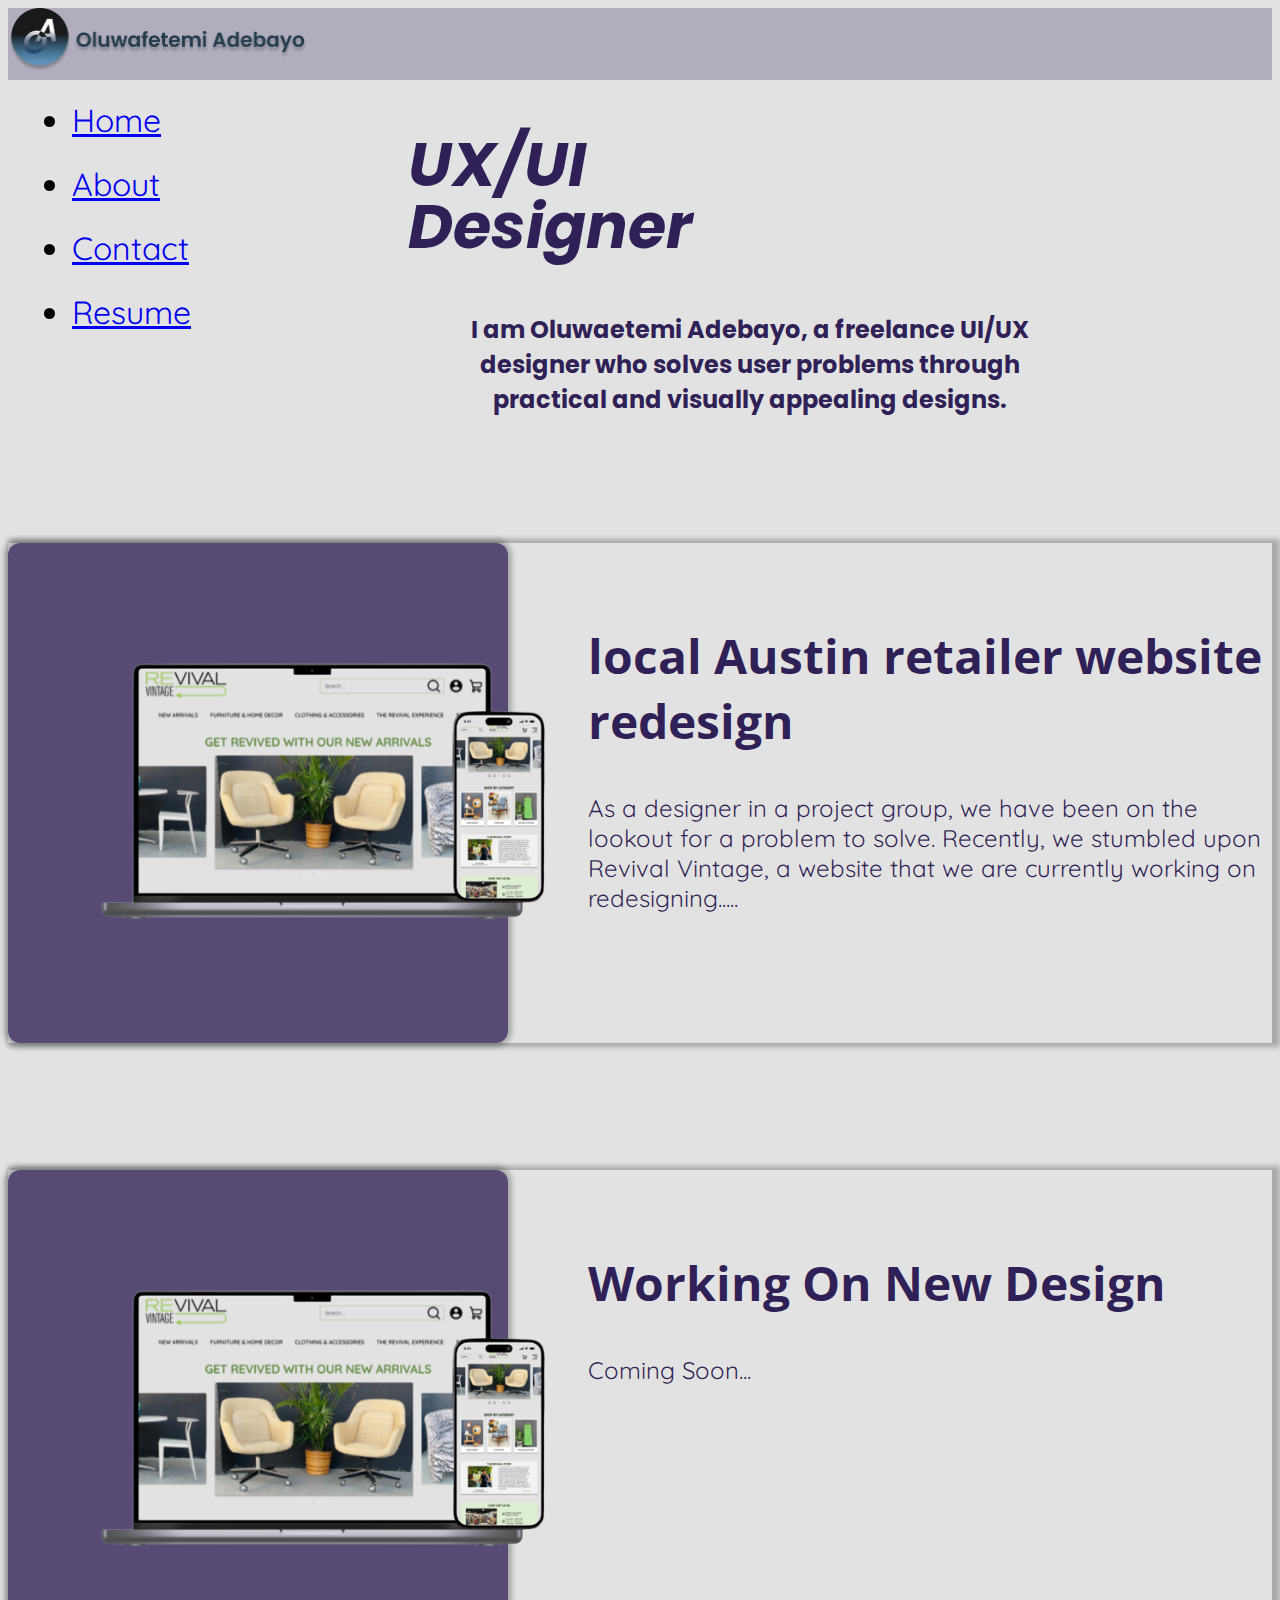
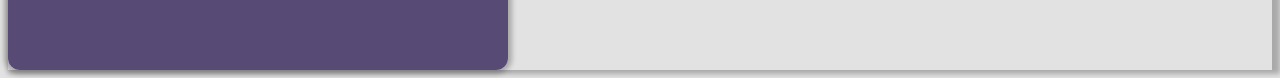
==== index.html @ 81fa7a13 "creating a new portfolio" ====
<!doctype html>
<html lang="en">
  <head>
    <!-- Required meta tags -->
    <meta charset="utf-8">
    <meta name="viewport" content="width=device-width, initial-scale=1, shrink-to-fit=no">

    <!-- Bootstrap CSS -->
    <link rel="stylesheet" href="https://cdn.jsdelivr.net/npm/bootstrap@4.6.2/dist/css/bootstrap.min.css"
     integrity="sha384-xOolHFLEh07PJGoPkLv1IbcEPTNtaed2xpHsD9ESMhqIYd0nLMwNLD69Npy4HI+N" crossorigin="anonymous">
     <link rel="preconnect" href="https://fonts.googleapis.com">
<link rel="preconnect" href="https://fonts.gstatic.com" crossorigin>
<link href="https://fonts.googleapis.com/css2?family=Open+Sans:ital,wght@0,300;0,600;0,700;1,500&family=Poppins:ital,
wght@0,400;0,600;0,700;1,400&family=Quicksand:wght@400;600&display=swap" rel="stylesheet">
<link rel="stylesheet" href="css/style.css">
<title>Oluwafetemi's Portfolio</title>
  </head>
  <body>
    <nav class="navbar navbar-expand-lg navbar-light bg-light customNav"><a class="navbar-brand" href="#"><img src="css/image/logo (1).png" width="300"></a>
        <div class="collapse navbar-collapse" id="navbarSupportedContent">
          <ul class="navbar-nav mr-auto">
            <li class="nav-item active">
              <a class="nav-link" href="index.html">Home</a>
            </li>
            <li class="nav-item">
              <a class="nav-link" href="about.html">About</a>
            </li>
            <li class="nav-item">
                <a class="nav-link" href="contact.html">Contact</a>
              </li>
              <li class="nav-item">
                <a class="nav-link" href="resume.html">Resume</a>
              </li>
          </ul>
        </div>
    </nav> 
    <div class="head">
        <h1>UX/UI Designer</h1> 

    </div>
    <div class="head1">
        <h2>I am Oluwaetemi Adebayo, a freelance UI/UX designer 
            who solves user problems through practical and visually appealing designs.
        </h2>
    </div>
    <div class="jumbotron">
        <div class="image">
            <a class="casestudy1" href="firstcasestudy.html"> <img src="css/image/image.png" width="500"></a>
        </div>
        <div class="container">
          <h3 class="display-4">local Austin retailer website redesign</h3>
          <p class="lead">As a designer in a project group, we have been on the lookout for a problem to solve. Recently, we stumbled upon Revival Vintage, a website that we are currently working on redesigning.....
        </p>
        </div>
      </div>
      <div class="jumbotron">
        <div class="image">
            <a class="casestudy1" href="secondcasestudy.html"> <img src="css/image/image.png" width="500"></a>
        </div>
        <div class="container">
          <h3 class="display-4">Working On New Design</h3>
          <p class="lead">Coming Soon...
        </p>
        </div>
      </div>
      

     










    <!-- Optional JavaScript; choose one of the two! -->

    <!-- Option 1: jQuery and Bootstrap Bundle (includes Popper) -->
    <script src="https://cdn.jsdelivr.net/npm/jquery@3.5.1/dist/jquery.slim.min.js" 
    integrity="sha384-DfXdz2htPH0lsSSs5nCTpuj/zy4C+OGpamoFVy38MVBnE+IbbVYUew+OrCXaRkfj" crossorigin="anonymous"></script>
    <script src="https://cdnjs.cloudflare.com/ajax/libs/popper.js/1.14.7/umd/popper.min.js"
      integrity="sha384-UO2eT0CpHqdSJQ6hJty5KVphtPhzWj9WO1clHTMGa3JDZwrnQq4sF86dIHNDz0W1"
      crossorigin="anonymous"></script>
    <script src="https://cdn.jsdelivr.net/npm/bootstrap@4.6.2/dist/js/bootstrap.bundle.min.js" 
    integrity="sha384-Fy6S3B9q64WdZWQUiU+q4/2Lc9npb8tCaSX9FK7E8HnRr0Jz8D6OP9dO5Vg3Q9ct" crossorigin="anonymous"></script>

  </body>
</html>
---- css/style.css ----
body {
    background-color: #E3E2E2;
    font-family: 'Open Sans', sans-serif;
    font-family: 'Poppins', sans-serif;
    font-family: 'Quicksand', sans-serif;
}
h1, h2, h4, h5, h6 {
    font-family:'Poppins', sans-serif ;
    color: rgba(22, 6, 68, 0.88);
}
h1 {
   font-style: italic;
   line-height: 62px;
   font-size: 62px;
    
}
h2 {
    font-size: x-large;
}
h3 {
    color: rgba(22, 6, 68, 0.88);
    font-family: 'Open Sans', sans-serif;
}
.customNav {
    background-position: fixed;
    width: 100%;
    height: 72px;
    background: transparent;
    background-color: rgba(22, 6, 68, 0.24) !important;
    background-size: cover;
    z-index: 10; 
  }
  .navbar-nav {
    margin-left: auto;
    margin-right: 0 !important;
  }
  .navbar-brand img {
    padding-right: 15px;
    
  }
  .nav-item {
    margin: 24px;
    font-size: 32px;
    
}
.head {
    margin: 54px;  
    width: 10px;
    line-height: 24px; 
    margin-left: 400px;
}
.head1 {
    text-align: center;
    width: 600px;
    margin-left: 35%;
}
.jumbotron {
    display: flex;
    margin-top: 10%;
    box-shadow: 4px -0px 5px 4px rgba(0, 0, 0, 0.25);
    
}
.image {
    border-radius: 12px;
    background: rgba(47, 32, 87, 0.78);
    height: 500px;
    width: 900px;
    box-shadow: -0px -0px 5px 4px rgba(0, 0, 0, 0.25);
}
.display-4 {
    font-size: 48px;
    margin: 80px;

}
.casestudy1 {
   display: inline;
    margin: 12%;
   margin-top: 65px;
 display: inline-flex;
}
.lead {
    font-size: 24px;
    width: 700px;
    color: rgba(22, 6, 68, 0.88);
    margin: 80px;
    margin-top: -40px;
}
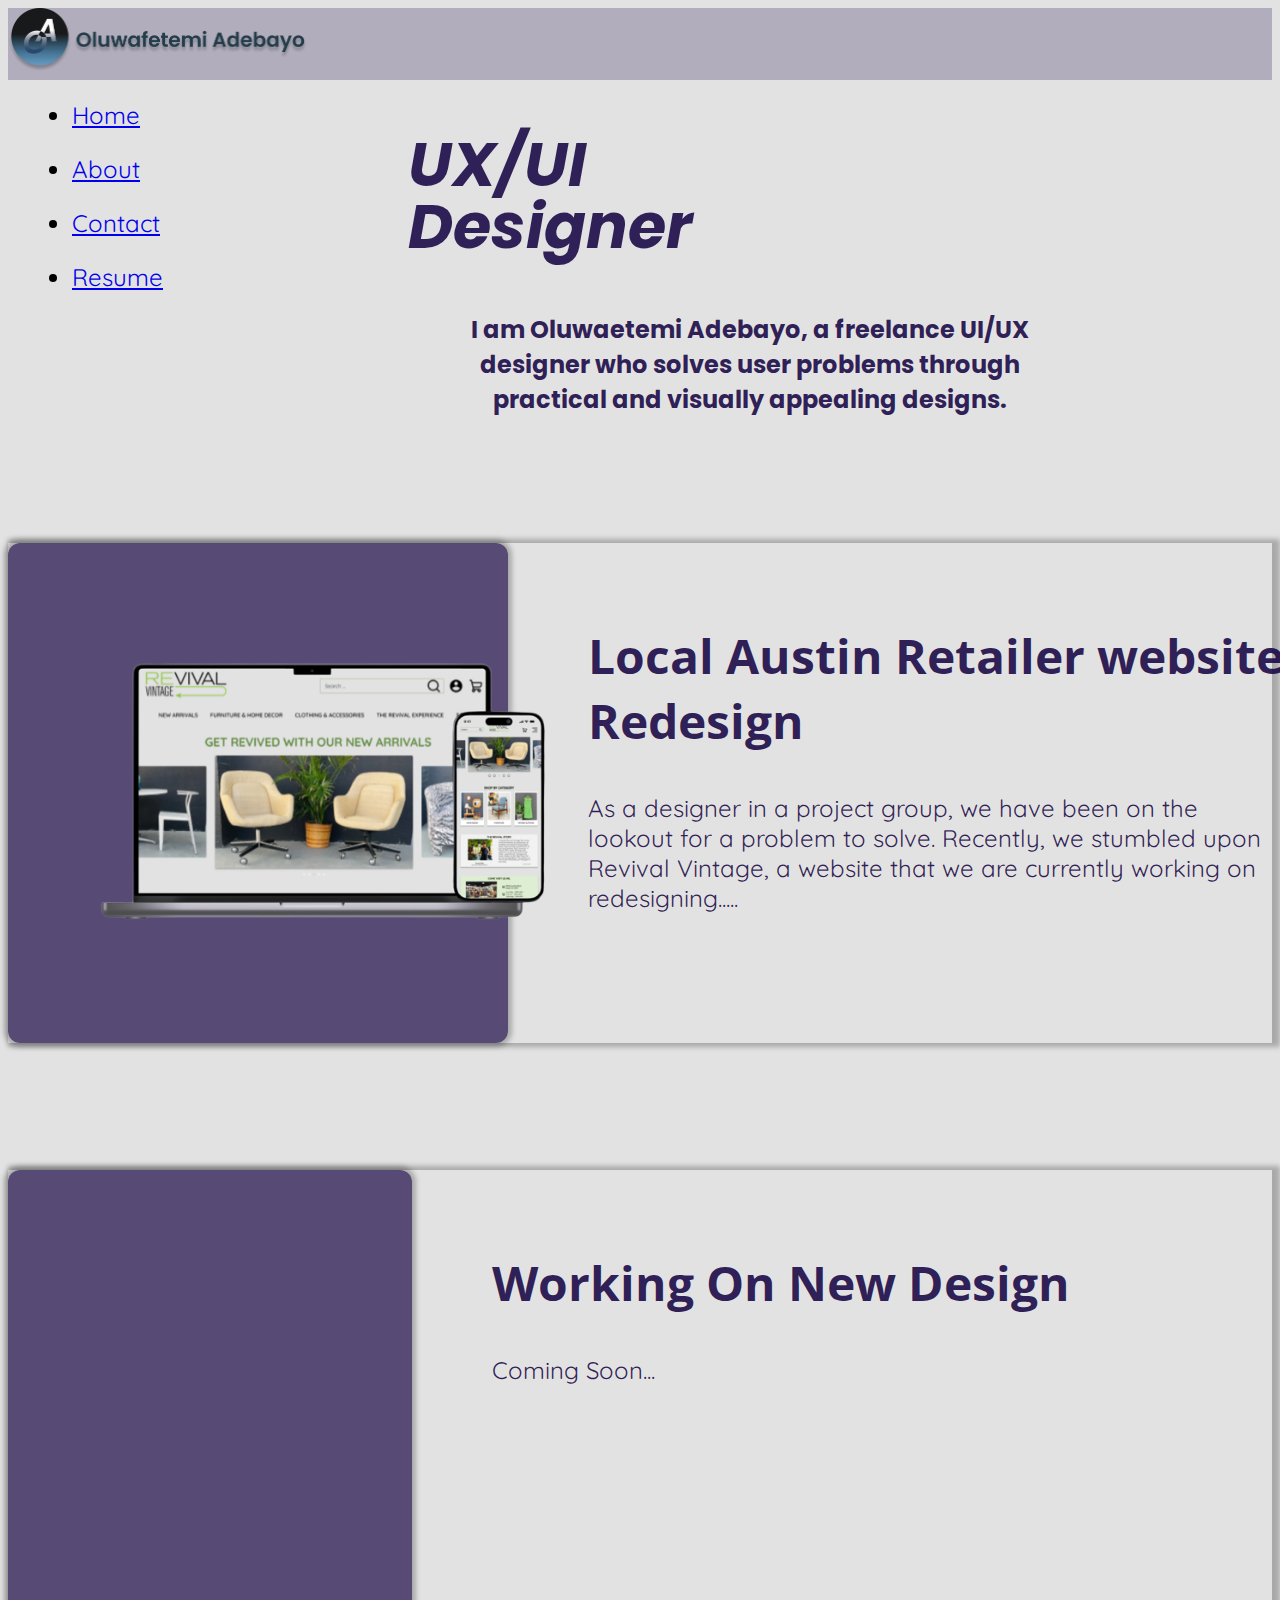
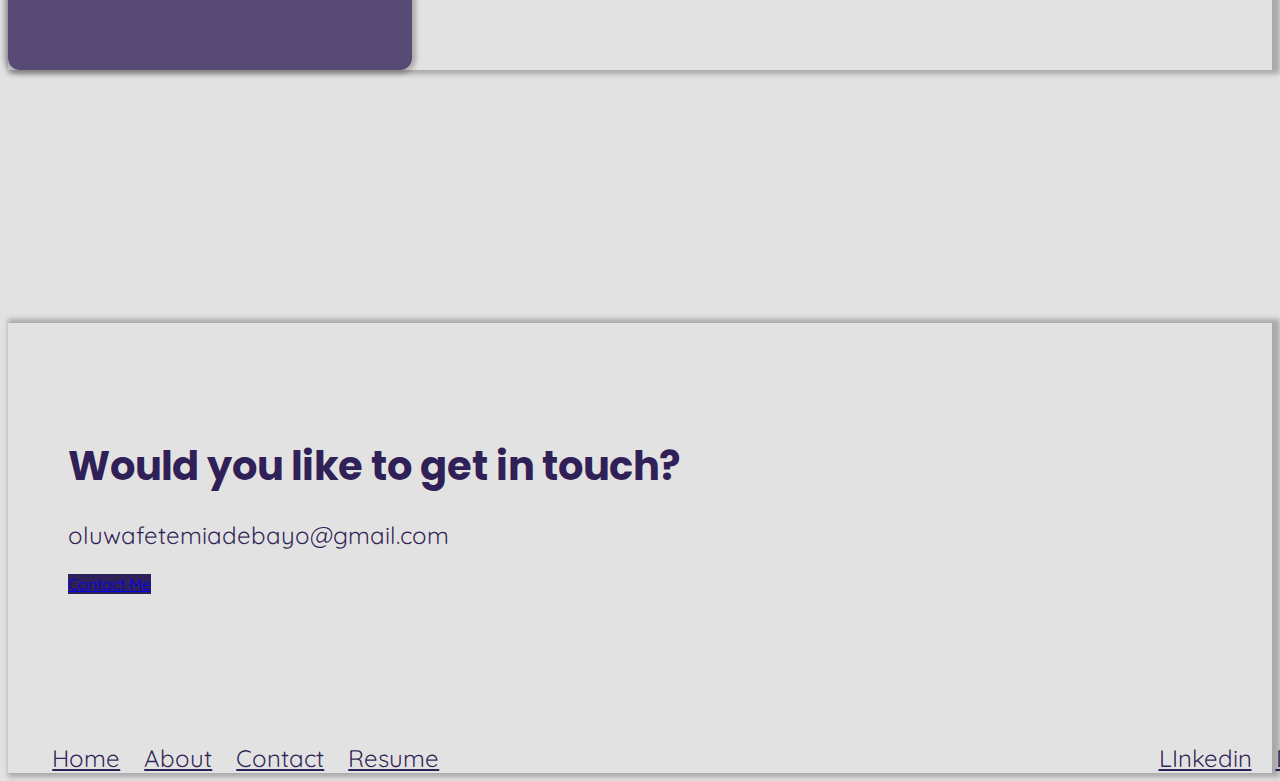
==== commit 12b7ac9b: "goofy" ====
--- a/index.html
+++ b/index.html
@@ -48,14 +48,14 @@
             <a class="casestudy1" href="firstcasestudy.html"> <img src="css/image/image.png" width="500"></a>
         </div>
         <div class="container">
-          <h3 class="display-4">local Austin retailer website redesign</h3>
+          <h3 class="display-4">Local Austin Retailer website Redesign</h3>
           <p class="lead">As a designer in a project group, we have been on the lookout for a problem to solve. Recently, we stumbled upon Revival Vintage, a website that we are currently working on redesigning.....
         </p>
         </div>
       </div>
       <div class="jumbotron">
         <div class="image">
-            <a class="casestudy1" href="secondcasestudy.html"> <img src="css/image/image.png" width="500"></a>
+            <a class="casestudy1" href="secondcasestudy.html"> <img src="" width="300"></a>
         </div>
         <div class="container">
           <h3 class="display-4">Working On New Design</h3>
@@ -63,7 +63,28 @@
         </p>
         </div>
       </div>
+      <div class="card">
+        <div class="card-body">
+          <h4 class="card-title">Would you like to get in touch?</h4>
+          <p class="card-text">oluwafetemiadebayo@gmail.com</p>
+          <a href="#" class="btn btn-primary button">Contact Me</a>
+        
+      </div>
+           <div class="footerleft">
+              <a class="footerlink" href="index.html">Home</a>
+              <a class="footerlink" href="about.html">About</a>
+              <a class="footerlink" href="contact.html">Contact</a>
+              <a class="footerlink" href="resume.html">Resume</a>
+              <div class="footer-right">
+                <a class="footerlink" href="">LInkedin</a>
+                <a class="footerlink" href="">Dribble</a>
+                <a class="footerlink" href="">Behance</a>
+             </div>
+            </div>
+          
+      </div>
       
+
 
      
 
--- a/css/style.css
+++ b/css/style.css
@@ -21,6 +21,9 @@
     color: rgba(22, 6, 68, 0.88);
     font-family: 'Open Sans', sans-serif;
 }
+h4 {
+    width: 800px;
+}
 .customNav {
     background-position: fixed;
     width: 100%;
@@ -40,7 +43,7 @@
   }
   .nav-item {
     margin: 24px;
-    font-size: 32px;
+    font-size: 24px;
     
 }
 .head {
@@ -67,6 +70,7 @@
     width: 900px;
     box-shadow: -0px -0px 5px 4px rgba(0, 0, 0, 0.25);
 }
+
 .display-4 {
     font-size: 48px;
     margin: 80px;
@@ -74,9 +78,9 @@
 }
 .casestudy1 {
    display: inline;
-    margin: 12%;
+   margin: 12%;
    margin-top: 65px;
- display: inline-flex;
+   display: inline-flex;
 }
 .lead {
     font-size: 24px;
@@ -85,3 +89,52 @@
     margin: 80px;
     margin-top: -40px;
 }
+.card {
+    margin-top: 20%;
+    box-shadow: 4px -0px 5px 4px rgba(0, 0, 0, 0.25);
+   
+}
+.card-body {
+    height: 300px;
+    margin-top: 60px;
+    padding: 60px;
+}
+.card-title {
+    font-size: 40px;
+    margin-bottom: 24px;
+}
+.card-text {
+    font-size: 24px;
+    color: rgba(22, 6, 68, 0.88);
+}
+.button {
+    background: rgba(22, 6, 68, 0.88); 
+    width: 200px;
+    margin-top: 24px;
+}
+.footerleft {
+    display: flex;
+    column-gap: 24px ;
+    margin-left: 3.5%;
+
+}
+.footerlink {
+    color: rgba(22, 6, 68, 0.88);
+    font-size: 24px;
+}
+.footer-right {
+    display: flex;
+    column-gap: 24px ;
+    margin-left: 57%;
+}
+.heading {
+    text-align: center;
+    margin-top: 24px;
+}
+.head-body {
+    font-size: 32px;
+    width: 800px;
+    text-align: right;
+    
+    
+}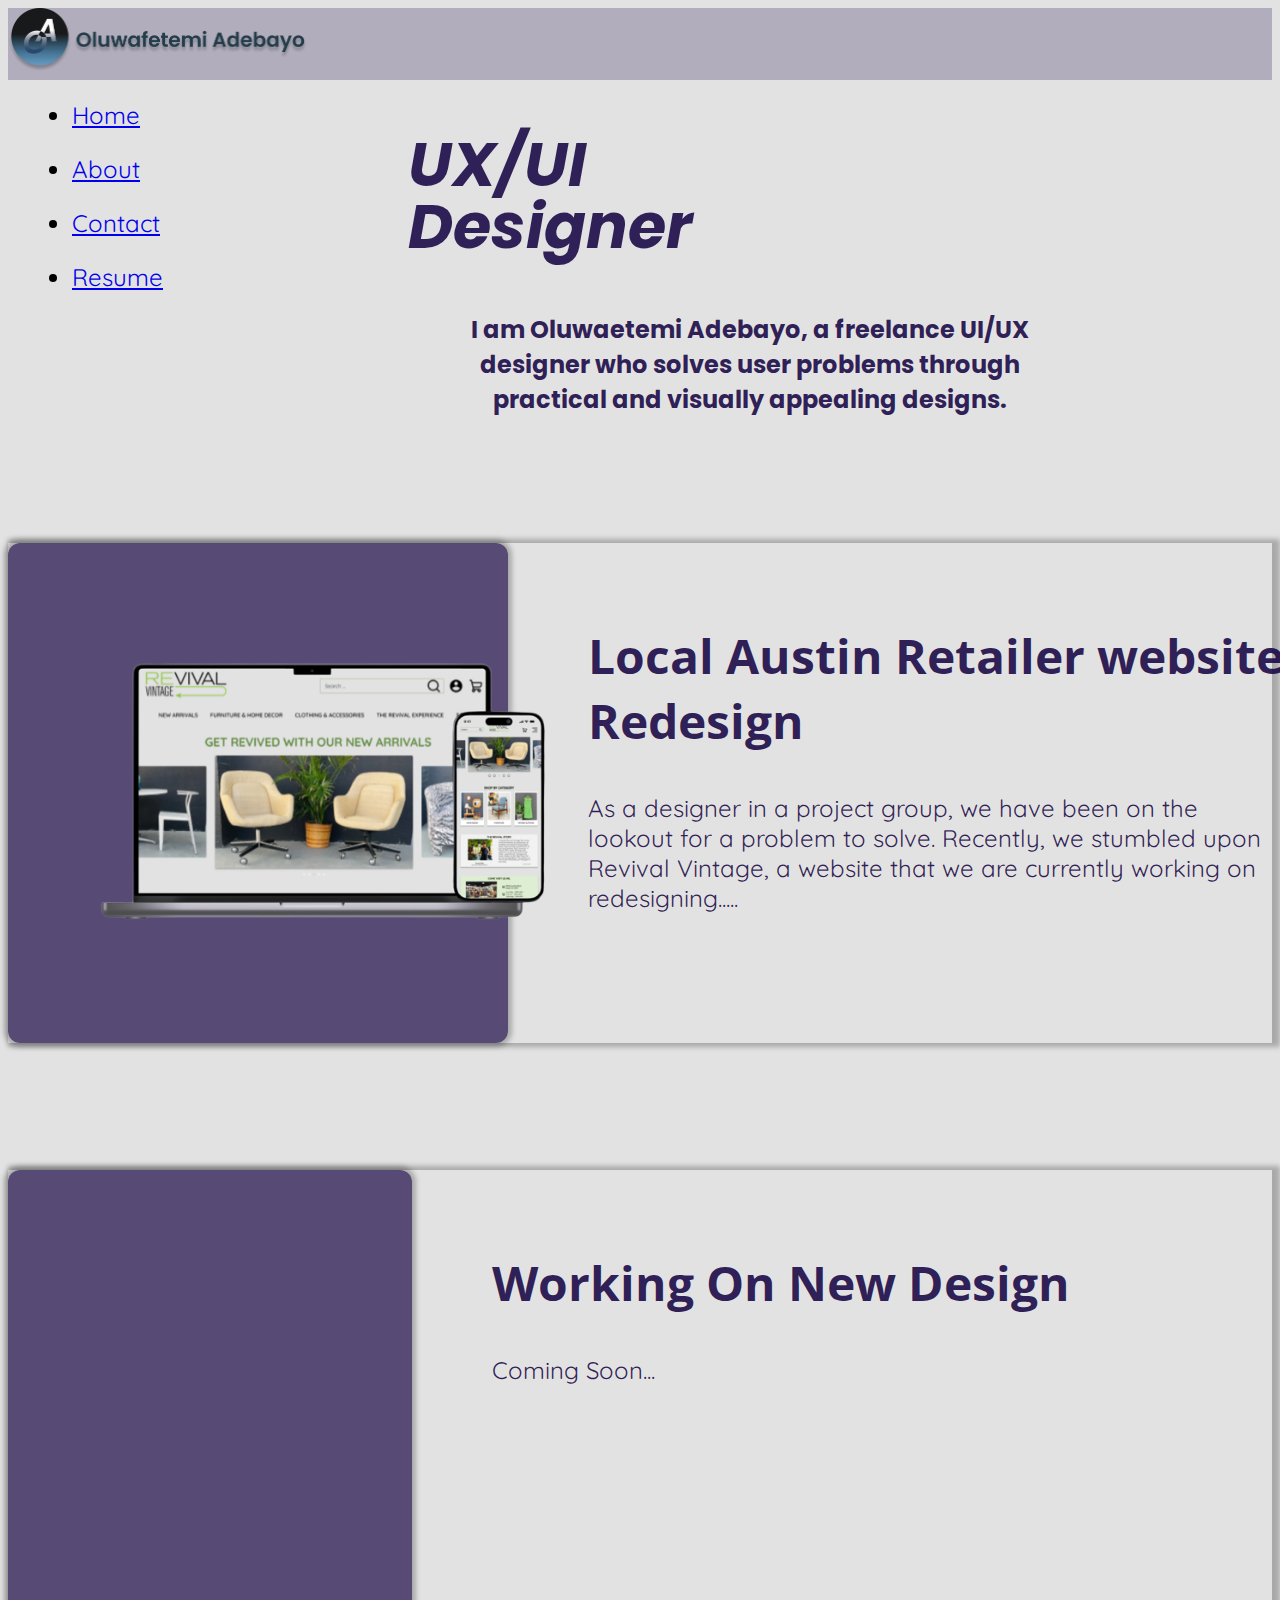
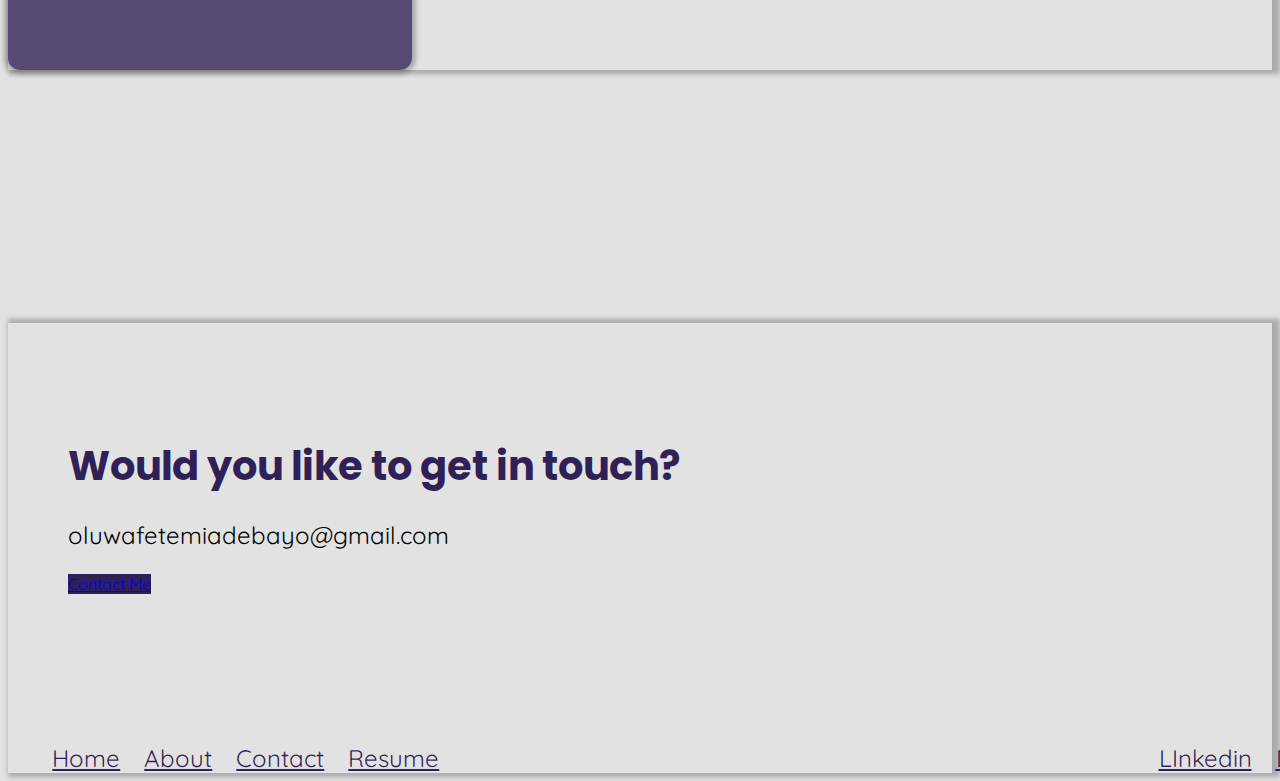
==== commit 8c0071bc: "still cooking" ====
--- a/index.html
+++ b/index.html
@@ -63,7 +63,7 @@
         </p>
         </div>
       </div>
-      <div class="card">
+      <div class="card1">
         <div class="card-body">
           <h4 class="card-title">Would you like to get in touch?</h4>
           <p class="card-text">oluwafetemiadebayo@gmail.com</p>
--- a/css/style.css
+++ b/css/style.css
@@ -89,7 +89,7 @@
     margin: 80px;
     margin-top: -40px;
 }
-.card {
+.card1 {
     margin-top: 20%;
     box-shadow: 4px -0px 5px 4px rgba(0, 0, 0, 0.25);
    
@@ -105,7 +105,7 @@
 }
 .card-text {
     font-size: 24px;
-    color: rgba(22, 6, 68, 0.88);
+    color: card
 }
 .button {
     background: rgba(22, 6, 68, 0.88); 
@@ -133,8 +133,26 @@
 }
 .head-body {
     font-size: 32px;
-    width: 800px;
-    text-align: right;
-    
+    width: 1000px;
+    text-align:center;
+    margin-top: 3%;
+    margin-left: 24%;
+    margin-bottom: 3%;
+}
+.card{
+    background-color: #E3E2E2;  
+}
+.displayflex {
+    display: flex;
+    justify-content: space-evenly;
+    align-items: center; 
+}
+.card-title1 {
+    margin-left: 24px;
+    margin-top: 8px;
+}
+.card-text1 {
+    margin-left: 24px;
+    width: 370px;
     
 }